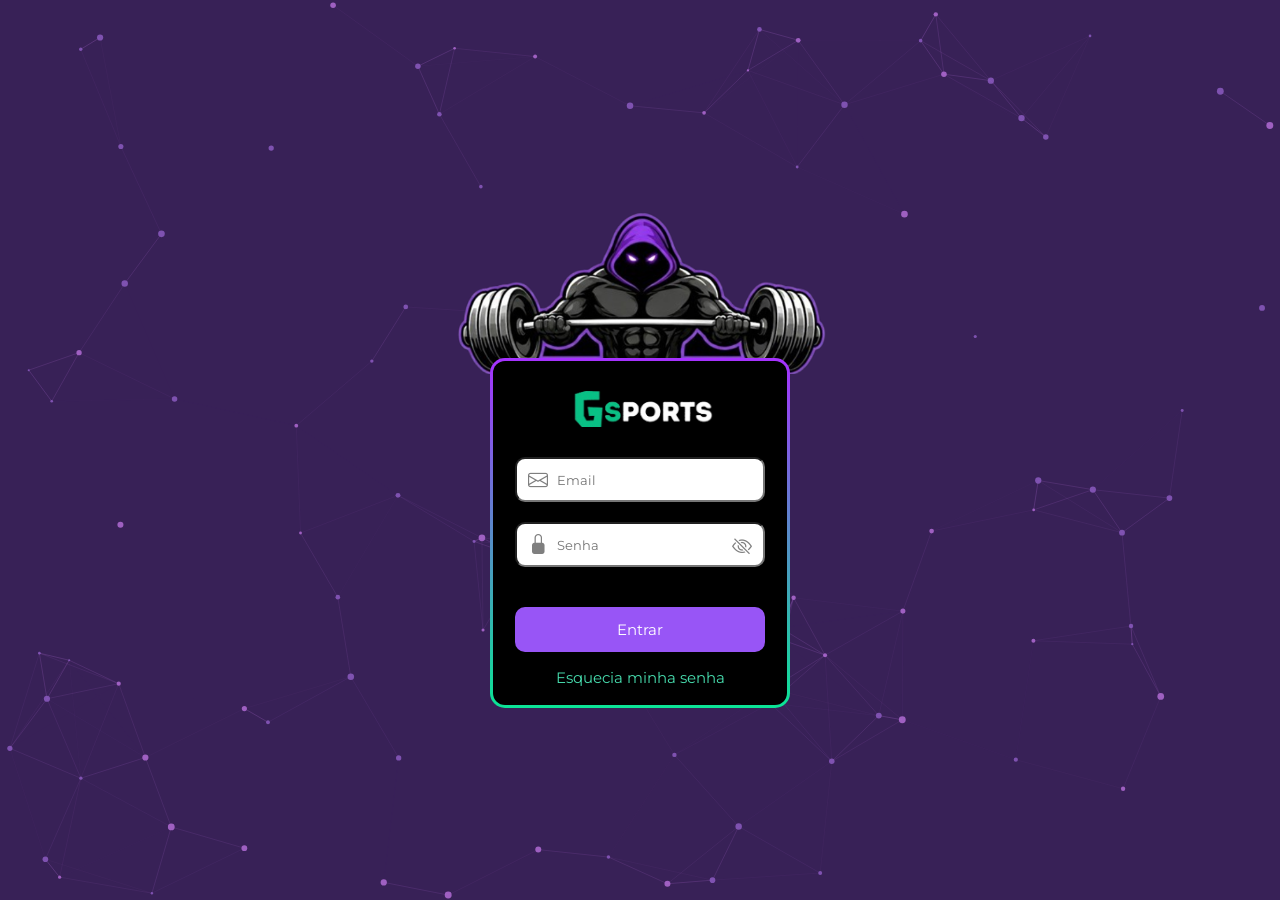
==== login.html @ e76d3cea "cadastro_completo" ====
<!DOCTYPE html>
<html lang="pt-br">
<head>
    <meta charset="UTF-8">
    <meta name="viewport" content="width=device-width, initial-scale=1.0">
    <link rel="stylesheet" href="https://cdn.jsdelivr.net/npm/bootstrap-icons@1.11.3/font/bootstrap-icons.min.css">
    <link rel="stylesheet" href="login.css">
    <title>GSports Login</title>
</head>
<body>
    <canvas id="bg" style="position:fixed;top:0;left:0;width:100%;height:100%;z-index:-1;"></canvas>
    <div class="homem_foda">
        <img src="assets/musculoso.png" alt="">
    </div>
    <div class="container_login">
        <div class="logo_gs">
            <img src="assets/gsports_branco.png" alt="">
        </div>


        <div class="email">
            <div class="email_i">
                <i class="bi bi-envelope"></i>
            </div>
            <input class="caixa_email" type="email" placeholder="Email">
        </div>


        <div class="senha">
            <div class="senha_i">
                <i class="bi bi-lock-fill"></i>
            </div>
            <input class="caixa_senha" type="password" placeholder="Senha" id="campo_senha">
            <i class="bi bi-eye-slash" id="toggle_olho" onclick="toggleSenha()"></i>
        </div>


        <div class="botao_entrar">
            <input class="entrar" type="submit" value="Entrar">
        </div>


        <div>
            <a href="" class="esqueci_senha">Esquecia minha senha</a>
        </div>
    </div>
    <script src="script.js"></script>
</body>
</html>
---- login.css ----
@import url('https://fonts.googleapis.com/css2?family=Montserrat:ital,wght@0,100..900;1,100..900&display=swap');

* {
    margin: 0;
    padding: 0;
    box-sizing: border-box;
    font-family: 'Montserrat', sans-serif;
}

canvas {
    width: 100%;
    height: 100%;
}

html, body {
    width: 100%;
    height: 100%;
    margin: 0;
    padding: 0;
    overflow: hidden; /* O segredo: desabilita o scroll horizontal e vertical */
    touch-action: none; /* Desabilita gestos de "puxar" no mobile */
}

body {
    /* Mantenha seu código e garanta que ele ocupe a altura toda */
    height: 100vh; 
}

body {
    background-color: #382157;
    display: flex;
    flex-direction: column;
    justify-content: center;
    align-items: center;
}

.homem_foda {
    width: 400px;
    display: flex;
    justify-content: center;
    align-items: center;
}

.homem_foda img {
    width: 100vw; 
    max-width: 550px; /* Limite para telas grandes */
    height: auto; /* Mantém a proporção */
    margin-bottom: -16px; /* Efeito de sobreposição no container */
    margin-right: 0; 
}

.container_login {
    width: 300px;
    height: 350px;
    display: flex;
    flex-direction: column;
    align-items: center;
    border: 3px solid transparent;
    background: 
        linear-gradient(black, black) padding-box, 
        linear-gradient(to top, #0BE495, #A631FF) border-box;
    border-radius: 15px; 
}


.caixa_email, .caixa_senha {
    display: flex;
    width: 250px;
    height: 45px;
    padding: 7px;
    padding-left: 40px;
    flex-direction: column;
    align-items: center;
    border-radius: 10px;
}

.email, .senha, .botao_entrar {
    width: 100%;
    display: flex;
    justify-content: center;

}

.botao_entrar :hover {
    margin-top: -2px;
    margin-bottom: 2px;
    box-shadow: 6px 6px 10px #5f3e8e; 
    transition: ease 0.3s;   
}

.botao_entrar :active {
    margin-top: 2px;
    margin-bottom: -2px;
    box-shadow: none ;
}

.email, .senha {
    position: relative;
}

.senha {
    position: relative; 
    display: flex;
    justify-content: center;
}

#toggle_olho {
    position: absolute;
    right: 35px; 
    top: 12px;  
    font-size: 20px;
    color: #7F7F7F;
    cursor: pointer;
    z-index: 10;
}

#toggle_olho:hover {
    color: #000000;
}

.email :focus, .senha :focus {
    outline: groove 2px #9855F6;
    transition: ease 0.2s;
}

.caixa_email {
    margin-bottom: 20px;
}

.caixa_senha {
    margin-bottom: 40px;
}

.entrar {
    width: 250px;
    height: 45px;
    border-radius: 10px;
    color: white;
    background-color: #9855F6;
    border: none;
    font-size: 15px;

}

.logo_gs {
    display: flex;
    justify-content: center;
}

.logo_gs img{
    display: flex;
    width: 150px;
    margin: 30px;
    text-align: center;
    align-items: center;
    justify-content: center;
}

.esqueci_senha {
    display: flex;
    color: #47DDAE;
    text-decoration: none;
    margin-top: 16px;
    justify-content: center;
    font-size: 15px;
}

.email_i {
    position: absolute;
    top: 17%;
    left: 12%;
    font-size: 20px;
    color: #7F7F7F;
}

.senha_i {
    position: absolute;
    bottom: 60px;
    top: 12%;
    left: 12%;
    font-size: 20px;
    color: #7F7F7F;
}

@media screen and (max-width: 748px){
    .container_login {
        width: 280px;
        height: 350px;
    }

    .caixa_email, .caixa_senha {
        display: flex;
        width: 220px;
        height: 45px;
        padding: 7px;
        padding-left: 40px;
        flex-direction: column;
        align-items: center;
        border-radius: 10px;
    }

    .entrar {
        width: 220px;
    }

    .esqueci_senha {
        font-size: 12px;
    }

    .email_i {
        position: absolute;
        top: 17%;
        left: 15%;
        font-size: 20px;
        color: #7F7F7F;
    }

    .senha_i {
        position: absolute;
        bottom: 60px;
        top: 12%;
        left: 14%;
        font-size: 20px;
        color: #7F7F7F;
    }


}

@media screen and (max-width: 448px){
    body {
        width: 100%;
    }

    .container_login {
        width: 250px;
        height: 310px;
    }

    .caixa_email, .caixa_senha {
        display: flex;
        width: 200px;
        height: 40px;
        padding: 7px;
        padding-left: 40px;
        flex-direction: column;
        align-items: center;
        border-radius: 10px;
    }

    .entrar {
        margin-top: -10px;
        width: 200px;
        height: 40px;
    }

    .esqueci_senha {
        font-size: 10px;
        margin-top: 18px;
    }

    .logo_gs img{
        width: 100px;
    }

    .botao_entrar :hover {
        margin-top: -10px;
        margin-bottom: 0px;
        box-shadow: none;    
    }

    .email_i, .senha_i {
        font-size: 15px;
    }

    #toggle_olho {
        position: absolute;
        right: 35px; 
        top: 10px;
        font-size: 18px;
        color: #7F7F7F;
        cursor: pointer;
        z-index: 10;
    }
}

/*  ================== Cadastro ======================*/
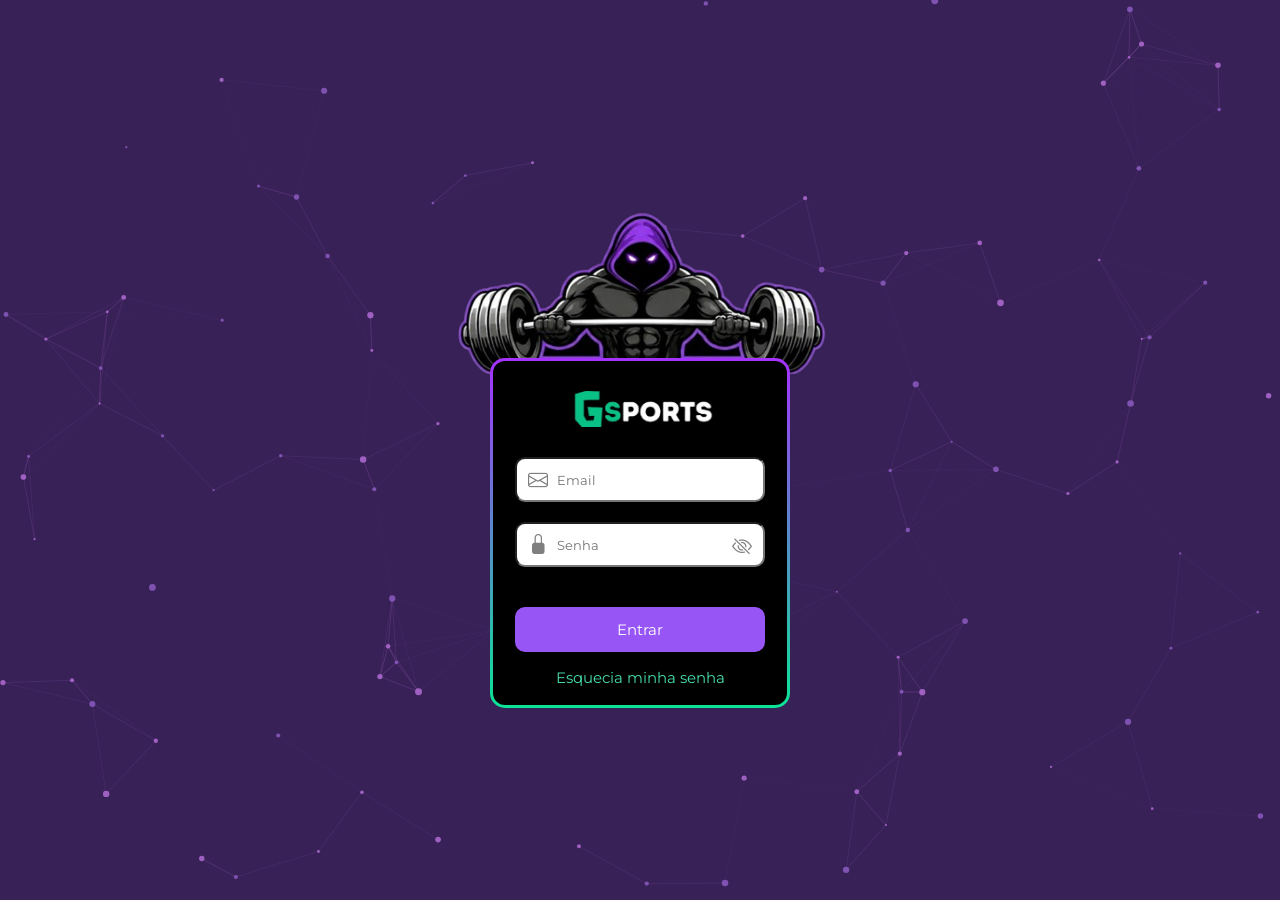
==== commit bbc35186: "fegd" ====
--- a/login.html
+++ b/login.html
@@ -41,7 +41,7 @@
 
 
         <div>
-            <a href="" class="esqueci_senha">Esquecia minha senha</a>
+            <a href="recuperar.html" class="esqueci_senha">Esquecia minha senha</a>
         </div>
     </div>
     <script src="script.js"></script>
